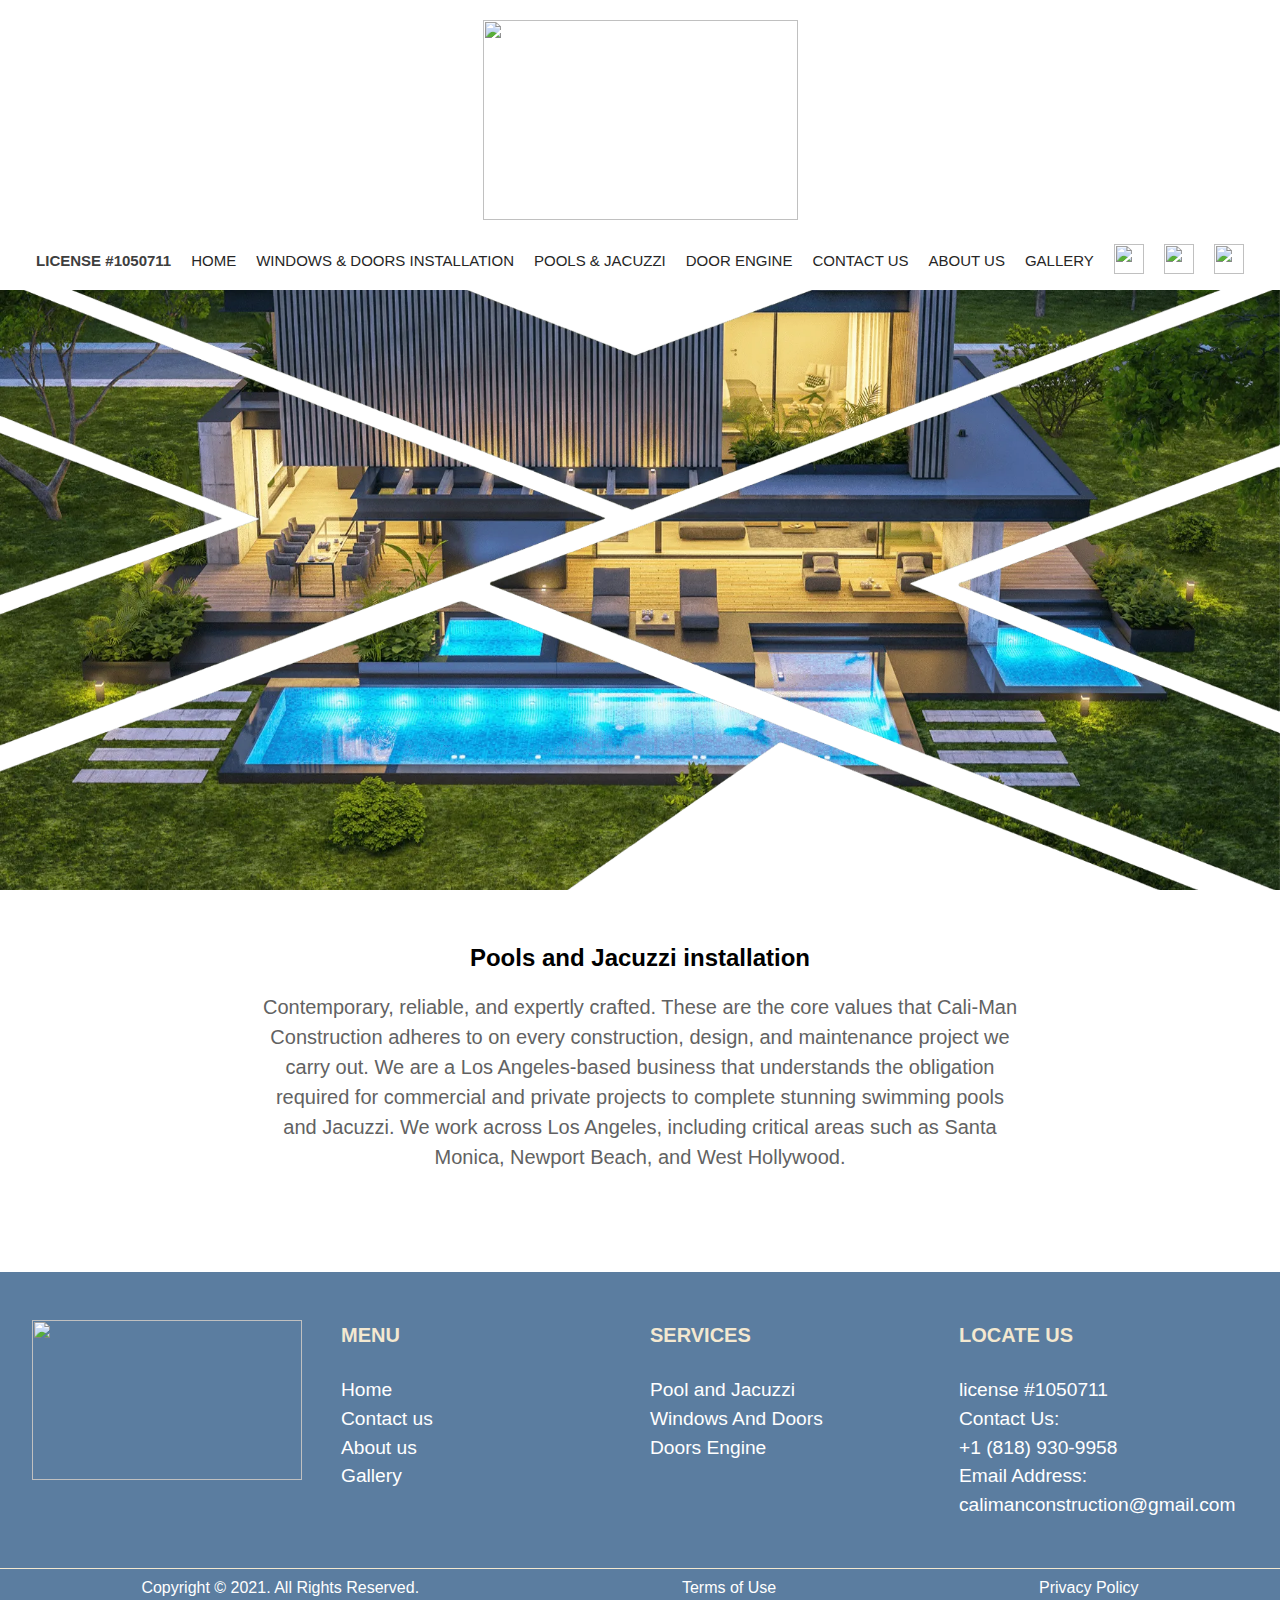
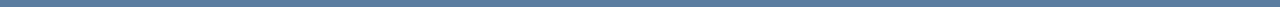
==== pools-jacuzzi.html @ a3f05718 "adding new pages" ====
<!DOCTYPE html>
<html lang="en">
  <head>
    <meta charset="UTF-8" />
    <meta
      http-equiv="X-UA-Compatible"
      content="IE=edge"
    />
    <meta
      name="viewport"
      content="width=device-width, initial-scale=1.0"
    />
    <link
      rel="stylesheet"
      href="https://cdnjs.cloudflare.com/ajax/libs/font-awesome/6.4.0/css/all.min.css"
      integrity="sha512-iecdLmaskl7CVkqkXNQ/ZH/XLlvWZOJyj7Yy7tcenmpD1ypASozpmT/E0iPtmFIB46ZmdtAc9eNBvH0H/ZpiBw=="
      crossorigin="anonymous"
      referrerpolicy="no-referrer"
    />
    <link
      rel="stylesheet"
      href="style.css"
    />
    <link
      rel="stylesheet"
      href="pools-jacuzzi.css"
    />

    <title>Cali-Man Web Page Clone</title>
  </head>
  <body>
    <div class="container">
      <!-- LOGO -->
      <header>
        <div class="header">
          <img
            src="img/home/logo.webp"
            alt=""
            height="200"
            width="315"
          />
        </div>
      </header>

      <!-- NAV -->
      <nav class="main-nav">
        <ul class="main-menu">
          <li>LICENSE #1050711</li>
          <li><a href="index.html">HOME</a></li>
          <li><a href="windows-doors.html">WINDOWS & DOORS INSTALLATION</a></li>
          <li><a href="#">POOLS & JACUZZI</a></li>
          <li><a href="#">DOOR ENGINE</a></li>
          <li><a href="#">CONTACT US</a></li>
          <li><a href="#">ABOUT US</a></li>
          <li><a href="#">GALLERY</a></li>
          <ul>
            <li class="icons">
              <a href="#"
                ><img
                  src="img/home/icons8-phone-48.png"
                  alt=""
              /></a>
            </li>
            <li class="icons">
              <a href="https://www.instagram.com/calimanconstruction/"
                ><img
                  src="img/home/icons8-instagram-48.png"
                  alt=""
              /></a>
            </li>
            <li class="icons">
              <a href="https://www.facebook.com/calimanconstruction"
                ><img
                  src="img/home/icons8-facebook-48.png"
                  alt=""
              /></a>
            </li>
          </ul>
        </ul>
      </nav>

      <!-- HERO SECTION -->
      <section>
        <div class="hero">
          <img
            src="img/pools-jacuzzi/pool-min.webp"
            alt=""
            class="hero-img"
          />
        </div>
      </section>
      <section>
        <div class="sub-hero-pools">
          <h2>Pools and Jacuzzi installation</h2>
        </div>
        <p>
          Contemporary, reliable, and expertly crafted. These are the core
          values that Cali-Man <br />
          Construction adheres to on every construction, design, and maintenance
          project we <br />
          carry out. We are a Los Angeles-based business that understands the
          obligation <br />
          required for commercial and private projects to complete stunning
          swimming pools <br />
          and Jacuzzi. We work across Los Angeles, including critical areas such
          as Santa <br />
          Monica, Newport Beach, and West Hollywood.
        </p>
      </section>

      <footer>
        <div class="footer-cols">
          <div>
            <img
              src="img/home/caliman-footer-logo.webp"
              alt=""
              class="footer-logo"
            />
          </div>
          <ul>
            <li>Menu</li>
            <li><a href="#">Home</a></li>
            <li><a href="#">Contact us</a></li>
            <li><a href="#">About us</a></li>
            <li><a href="#">Gallery</a></li>
          </ul>
          <ul>
            <li>Services</li>
            <li><a href="#">Pool and Jacuzzi</a></li>
            <li><a href="#">Windows And Doors</a></li>
            <li><a href="#">Doors Engine</a></li>
          </ul>
          <ul>
            <li>Locate Us</li>
            <li>license #1050711</li>
            <li>Contact Us:</li>
            <li>+1 (818) 930-9958</li>
            <li>Email Address:</li>
            <li>calimanconstruction@gmail.com</li>
          </ul>
        </div>
        <div class="footer-bottom">
          Copyright &copy; 2021. All Rights Reserved.
          <div>
            <span> Terms of Use </span>
          </div>
          <div>
            <span>Privacy Policy</span>
          </div>
        </div>
      </footer>
    </div>

    <script src="script.js"></script>
  </body>
</html>
---- style.css ----
* {
  box-sizing: border-box;
  padding: 0;
  margin: 0;
}

body {
  @import url('https://fonts.googleapis.com/css2?family=Rubik:wght@300;500;600;700&display=swap');
  @import url('https://fonts.googleapis.com/css2?family=Work+Sans:wght@300&display=swap');
}

a {
  color: #262626;
  text-decoration: none;
}
ul {
  list-style: none;
}

.container {
  font-family: 'Rubik', sans-serif;

  width: 100%;
  max-width: 1400px;
  margin: auto;
}

.header {
  display: flex;
  align-items: center;
  justify-content: center;
  margin: 20px 0 10px 0;
}
/* NAV */
.main-nav {
  display: flex;
  align-items: center;
  justify-content: space-between;
  height: 60px;
  padding: 20px 0;
}

.main-menu {
  display: flex;
  justify-content: center;
  align-items: center;
}

.main-nav ul {
  display: flex;
}

.main-nav ul li {
  font-family: 'Rubik', sans-serif;
  font-weight: 400;
  font-size: 15px;
  padding: 0 10px;
  color: #3e3e3e;
}

.main-nav ul li a {
  padding-bottom: 2px;
}

.main-nav ul li:first-child {
  font-weight: bold;
}

.main-nav {
  display: flex;
  justify-content: center;
  align-items: center;
  /* flex: 1;
  margin-left: 20px; */
}

.icons a img {
  width: 30px;
  height: 30px;
}

/* HERO */
.hero-img {
  width: 100%;
  display: inline-block;
  height: 600px;
  align-items: center;
}

.title {
  font-family: 'Rubik', sans-serif;
  text-align: center;
  margin: 300px 0 0px 0;
  font-size: 32px;
  font-weight: bold;
  line-height: 1.2;
  color: rgba(44, 44, 44, 0.79);
}

.title-sub {
  font-family: 'Work Sans', sans-serif;
  text-align: center;
  color: #3e3e3e;
  line-height: 1.5;
  font-weight: 300;
  margin-bottom: 30px;
}

.title h2:hover {
  display: inline-block;
  color: #262626;
  transition: all 300ms ease-in-out;
}

.sub-hero-img {
  display: grid;
  grid-template-columns: repeat(4, 1fr);
  grid-gap: 10px;
  margin-bottom: 40px;
}

.image {
  display: flex;
  align-items: center;
  justify-content: center;
}

.image img {
  max-width: 100%;
  max-height: 100%;
}

.grid-item img {
  width: 100%;
}

/* SUB-HERO */
.grid-container {
  display: grid;
  grid-template-columns: 1fr 1fr 2fr;
  /* background-color: #2196f3; */
  grid-gap: 15px;
  padding: 15px;
}
.grid-container-bottom {
  display: grid;
  grid-template-columns: 1fr 1fr;
  /* background-color: #2196f3; */
  grid-gap: 15px;
  padding: 0px 15px 15px 15px;
  height: 180px;
}
.woman {
  object-position: 0px -160px;
  /* object-position: 50% 50%; */
}
.grid-item:not('.img-1') {
  display: flex;
  align-items: center;
  justify-content: center;
  background-color: rgba(255, 255, 255, 0.8);
  border: 1px solid rgba(0, 0, 0, 0.8);
  padding: 20px;
  font-size: 30px;
  text-align: center;
  transition: background-color 2s ease-in-out 100s;
}
.grid-item {
  /* background: #5b7da0; */
  overflow: hidden;
}

.grid-item > img {
  width: 100%;

  /* height: 100%; */
}

.quote {
  background-color: #5b7da0;
}
.height100 {
  height: 100%;
}
.quote:hover {
  background: #262626;
  transition: all 300ms ease-in-out;
}

.quote-2:hover {
  background: #262626;
  transition: all 300ms ease-in-out;
}

.img1 {
  height: 50%;
}
.img2-logo-container {
  margin-top: 15px;
  padding-top: 20%;
  background-color: #5b7da0;
  height: 100%;
}
.grid-item > img.pool-img {
  height: 100%;
}
.img-cont-1 {
  display: block;
  height: 300px;
  overflow: hidden;
  margin-bottom: 20px;
}

.img-cont-1 > img {
  width: 160%;
  position: relative;
  right: 120px;
}

.img-cont-2 {
  display: block;
  background-color: #5b7da0;
}

.img-cont-2 {
  display: flex;
  align-items: center;
  justify-content: center;
}

.grid-container-bottom .grid-item:nth-child(2) {
  display: flex;
  text-align: center;
  width: 100%;
  height: 100%;
  background-color: #5b7da0;
  padding: 40px;
  justify-content: center;
  align-items: center;
}

.grid-container-bottom .grid-item:hover {
  background: #262626;
  transition: all 300ms ease-in-out;
}

.sub-main {
  margin-top: 100px;
  max-width: 1400px;
}

.sub-main-img {
  display: flex;
  width: 240px;
  height: 240px;
  gap: 40px;
}

.bottom-hero {
  margin-top: 100px;
}

.bottom-hero-img {
  overflow: hidden;
}

.footer-cols {
  display: grid;
  gap: 20px;
  grid-template-columns: repeat(4, 1fr);
  padding: 48px 32px 48px 32px;
  text-align: left;
  font-size: 1.2rem;
  background-color: #5b7da0;
  color: #fff;
  line-height: 1.5;
}

.footer-cols ul li:first-child {
  font-family: 'Rubik', sans-serif;
  font-size: 20px;
  padding-bottom: 1rem;
  color: #f3e8d0;
  text-transform: uppercase;
  margin-bottom: 10px;
  font-weight: bold;
}

.footer-cols ul li a {
  color: #fff;
}

.footer-logo {
  width: 270px;
  height: 160px;
}

.footer-bottom {
  display: flex;
  justify-content: space-around;
  align-items: center;
  max-width: 1400px;
  background-color: #5b7da0;
  color: #fff;
  border-top: 1px solid #f3e8d0;
  padding: 10px;
}

.footer-bottom span {
  /* display: flex;
  justify-content: space-around; */
}
---- pools-jacuzzi.css ----
* {
  box-sizing: border-box;
  padding: 0;
  margin: 0;
}

body {
  @import url('https://fonts.googleapis.com/css2?family=Rubik:wght@300;500;600;700&display=swap');
  @import url('https://fonts.googleapis.com/css2?family=Work+Sans:wght@300&display=swap');
}

a {
  color: #262626;
  text-decoration: none;
}
ul {
  list-style: none;
}

.container {
  font-family: 'Rubik', sans-serif;

  width: 100%;
  max-width: 1400px;
  margin: auto;
}

.header {
  display: flex;
  align-items: center;
  justify-content: center;
  margin: 20px 0 10px 0;
}
/* NAV */
.main-nav {
  display: flex;
  align-items: center;
  justify-content: space-between;
  height: 60px;
  padding: 20px 0;
}

.main-menu {
  display: flex;
  justify-content: center;
  align-items: center;
}

.main-nav ul {
  display: flex;
}

.main-nav ul li {
  font-family: 'Rubik', sans-serif;
  font-weight: 400;
  font-size: 15px;
  padding: 0 10px;
  color: #3e3e3e;
}

.main-nav ul li a {
  padding-bottom: 2px;
}

.main-nav ul li:first-child {
  font-weight: bold;
}

.main-nav {
  display: flex;
  justify-content: center;
  align-items: center;
  /* flex: 1;
  margin-left: 20px; */
}

.icons a img {
  width: 30px;
  height: 30px;
}

.sub-hero-pools {
  margin: 50px auto 20px;
  text-align: center;
}

section p {
  font-family: 'Work-Sans' sans-serif;
  font-size: 20px;
  text-align: center;
  margin-bottom: 100px;
  color: #626262;
  line-height: 1.5;
  letter-spacing: 0px;
}

.footer-cols {
  display: grid;
  gap: 20px;
  grid-template-columns: repeat(4, 1fr);
  padding: 48px 32px 48px 32px;
  text-align: left;
  font-size: 1.2rem;
  background-color: #5b7da0;
  color: #fff;
  line-height: 1.5;
}

.footer-cols ul li:first-child {
  font-family: 'Rubik', sans-serif;
  font-size: 20px;
  padding-bottom: 1rem;
  color: #f3e8d0;
  text-transform: uppercase;
  margin-bottom: 10px;
  font-weight: bold;
}

.footer-cols ul li a {
  color: #fff;
}

.footer-logo {
  width: 270px;
  height: 160px;
}

.footer-bottom {
  display: flex;
  justify-content: space-around;
  align-items: center;
  max-width: 1400px;
  background-color: #5b7da0;
  color: #fff;
  border-top: 1px solid #f3e8d0;
  padding: 10px;
}

.footer-bottom span {
  /* display: flex;
  justify-content: space-around; */
}
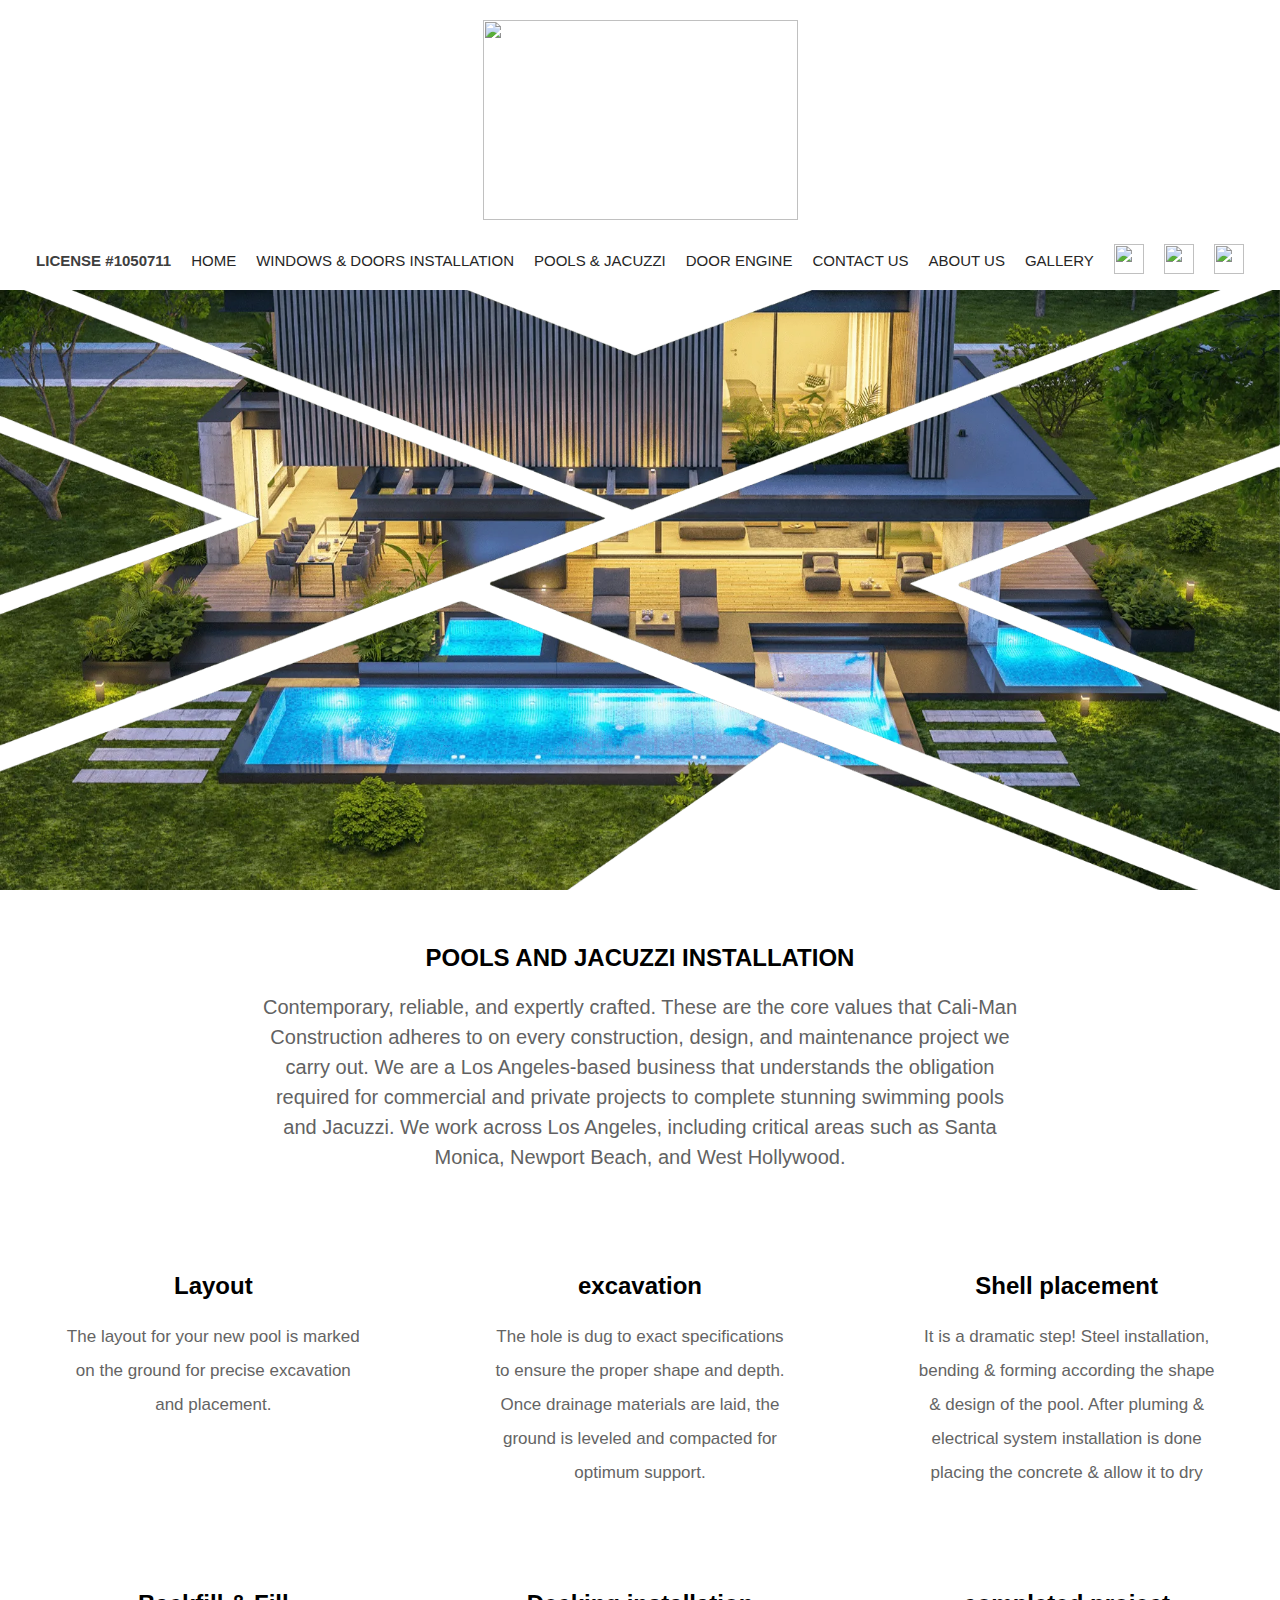
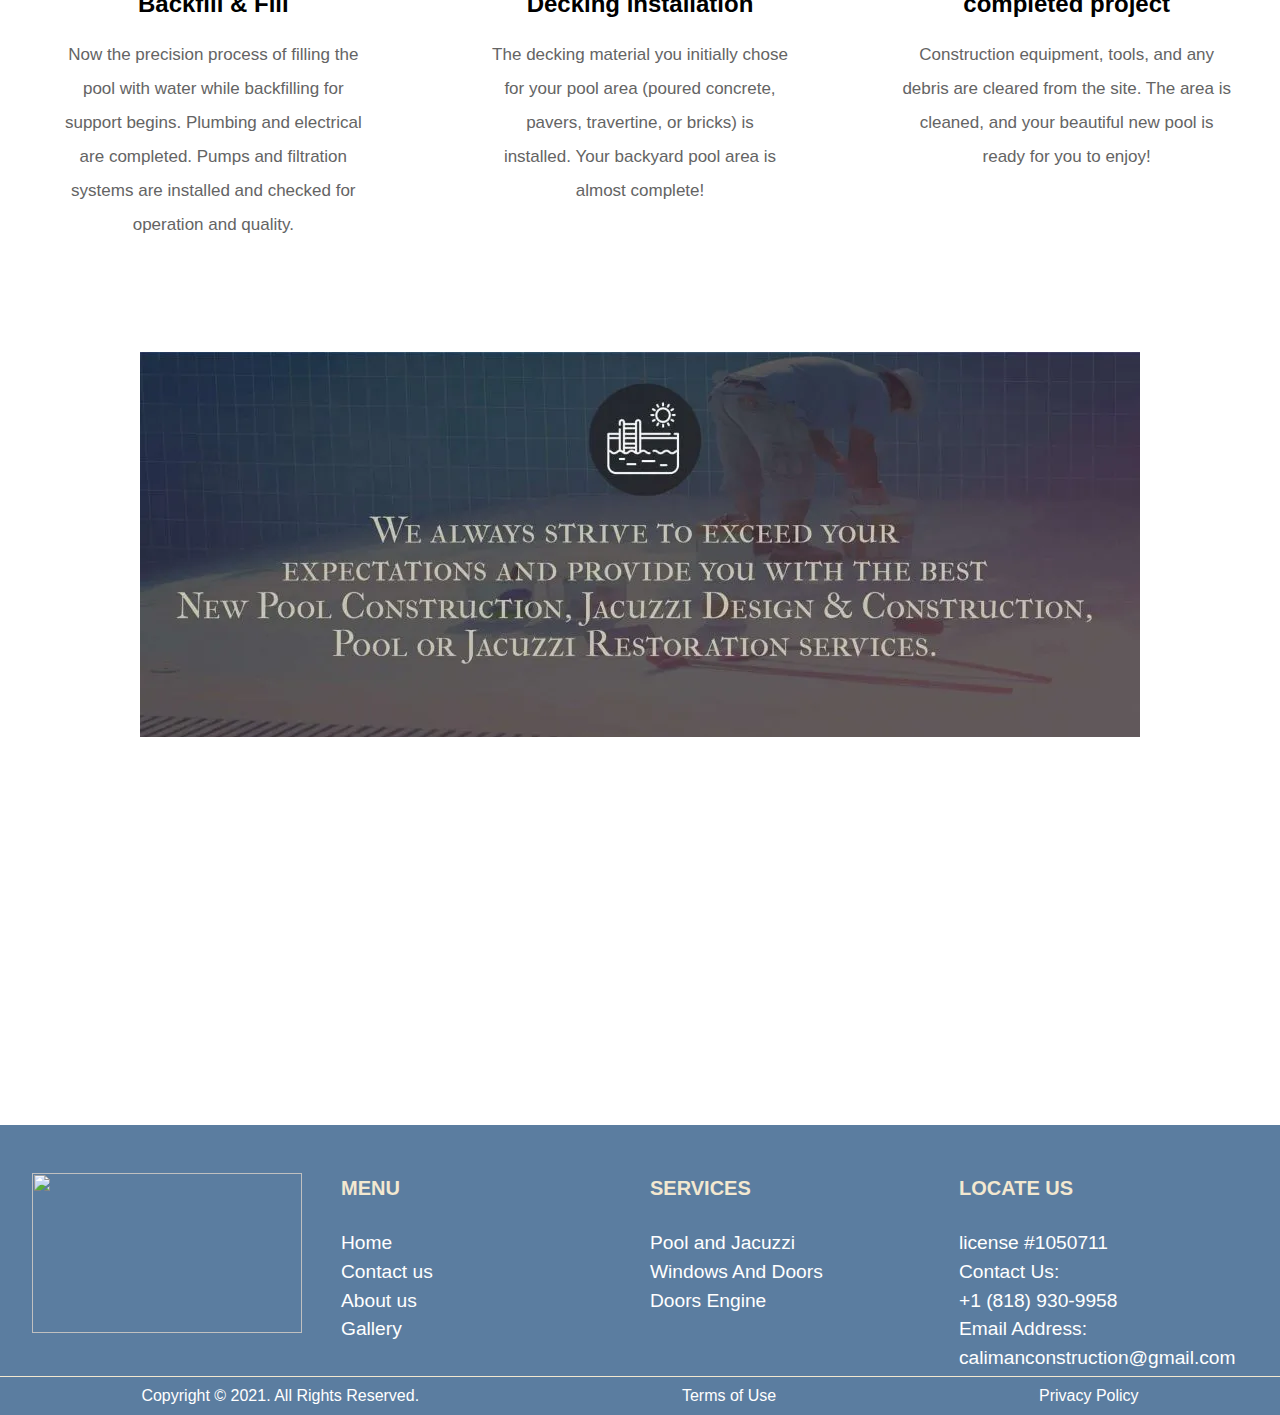
==== commit 6a72f9ae: "Adding thr pool & Jacuzzi page" ====
--- a/pools-jacuzzi.html
+++ b/pools-jacuzzi.html
@@ -89,6 +89,7 @@
           />
         </div>
       </section>
+
       <section>
         <div class="sub-hero-pools">
           <h2>Pools and Jacuzzi installation</h2>
@@ -108,6 +109,100 @@
         </p>
       </section>
 
+      <!-- BG-IMAGE -->
+      <section class="background">
+        <div class="background-img">
+          <div class="content-wrap"></div>
+        </div>
+      </section>
+      <!-- CARDS SECTION -->
+      <section class="section-cards">
+        <div class="grid-cards">
+          <i class="fas fa-layer-group fa-2xl"></i>
+          <h2>Layout</h2>
+          <p>
+            The layout for your new pool is marked <br />
+            on the ground for precise excavation <br />
+            and placement.
+          </p>
+        </div>
+        <div class="grid-cards">
+          <i class="fa fa-tractor fa-2xl"></i>
+          <h2>excavation</h2>
+          <p>
+            The hole is dug to exact specifications <br />
+            to ensure the proper shape and depth. <br />
+            Once drainage materials are laid, the <br />
+            ground is leveled and compacted for <br />
+            optimum support.
+          </p>
+        </div>
+        <div class="grid-cards">
+          <i class="fa fa-water-ladder fa-2xl"></i>
+          <h2>Shell placement</h2>
+          <p>
+            It is a dramatic step! Steel installation, <br />
+            bending & forming according the shape <br />
+            & design of the pool. After pluming & <br />
+            electrical system installation is done <br />
+            placing the concrete & allow it to dry
+          </p>
+        </div>
+        <div class="grid-cards">
+          <i class="fa fa-person-swimming fa-2xl"></i>
+          <h2>Backfill & Fill</h2>
+          <p>
+            Now the precision process of filling the <br />
+            pool with water while backfilling for <br />
+            support begins. Plumbing and electrical<br />
+            are completed. Pumps and filtration <br />
+            systems are installed and checked for <br />
+            operation and quality.
+          </p>
+        </div>
+        <div class="grid-cards">
+          <i class="fa-solid fa-chart-simple fa-2xl"></i>
+          <h2>Decking installation</h2>
+          <p>
+            The decking material you initially chose <br />
+            for your pool area (poured concrete,<br />
+            pavers, travertine, or bricks) is <br />
+            installed. Your backyard pool area is <br />
+            almost complete!
+          </p>
+        </div>
+        <div class="grid-cards">
+          <i class="fa fa-circle-check fa-2xl"></i>
+          <h2>completed project</h2>
+          <p>
+            Construction equipment, tools, and any <br />
+            debris are cleared from the site. The area is <br />
+            cleaned, and your beautiful new pool is <br />
+            ready for you to enjoy!
+          </p>
+        </div>
+      </section>
+
+      <!-- Below cards image -->
+
+      <div class="below-cards-img">
+        <img
+          src="img/pools-jacuzzi/pool-above-footer.webp"
+          alt=""
+        />
+      </div>
+
+      <!-- Bottom Hero -->
+
+      <section class="bottom-hero">
+        <div class="bottom-hero-img">
+          <img
+            src="img/home/footer.webp"
+            alt=""
+          />
+        </div>
+      </section>
+
       <footer>
         <div class="footer-cols">
           <div>
--- a/style.css
+++ b/style.css
@@ -256,6 +256,8 @@
   gap: 40px;
 }
 
+/* Bottom Hero */
+
 .bottom-hero {
   margin-top: 100px;
 }
--- a/pools-jacuzzi.css
+++ b/pools-jacuzzi.css
@@ -84,6 +84,15 @@
   text-align: center;
 }
 
+.sub-hero-pools h2 {
+  text-transform: uppercase;
+}
+
+/* CARDS SECTION */
+
+.background-img {
+}
+
 section p {
   font-family: 'Work-Sans' sans-serif;
   font-size: 20px;
@@ -91,8 +100,77 @@
   margin-bottom: 100px;
   color: #626262;
   line-height: 1.5;
-  letter-spacing: 0px;
-}
+}
+
+.section-cards {
+  display: grid;
+  grid-template-columns: repeat(3, 1fr);
+}
+
+.cards-container {
+  display: flex;
+}
+
+.grid-cards {
+  flex-direction: column;
+  text-align: center;
+  justify-content: center;
+  align-items: center;
+  width: 100%;
+  height: 100%;
+}
+
+.grid-cards i {
+  margin: 50px 0 30px 0;
+}
+
+.grid-cards h2 {
+  margin-bottom: 20px;
+}
+
+.grid-cards p {
+  font-family: 'Work-Sans' sans-serif;
+  color: #646464;
+  line-height: 2;
+  font-size: 17px;
+  font-weight: 400;
+}
+
+.grid-cards:hover {
+  background-color: #5b7da0;
+  color: #fff;
+  transition: background 0.5s, border 0.5s, border-radius 0.5s, box-shadow 0.5s;
+  transform: scale(0.98);
+  transition-delay: 0.1s;
+}
+
+.grid-cards:hover p {
+  color: #fff;
+}
+
+/* Below cards image */
+.below-cards-img {
+  display: flex;
+  justify-content: center;
+  align-items: center;
+  max-height: 385px;
+  text-align: center;
+  margin: 10px 0 10px 0;
+}
+
+/* Bottom Hero */
+
+.bottom-hero {
+  margin: 0;
+  height: 378px;
+}
+
+.bottom-hero-img {
+  height: 100%;
+  width: 100%;
+}
+
+/* Footer */
 
 .footer-cols {
   display: grid;
@@ -104,6 +182,7 @@
   background-color: #5b7da0;
   color: #fff;
   line-height: 1.5;
+  height: 251px;
 }
 
 .footer-cols ul li:first-child {
@@ -136,7 +215,7 @@
   padding: 10px;
 }
 
-.footer-bottom span {
-  /* display: flex;
-  justify-content: space-around; */
-}
+/* .footer-bottom span {
+  display: flex;
+  justify-content: space-around;
+} */
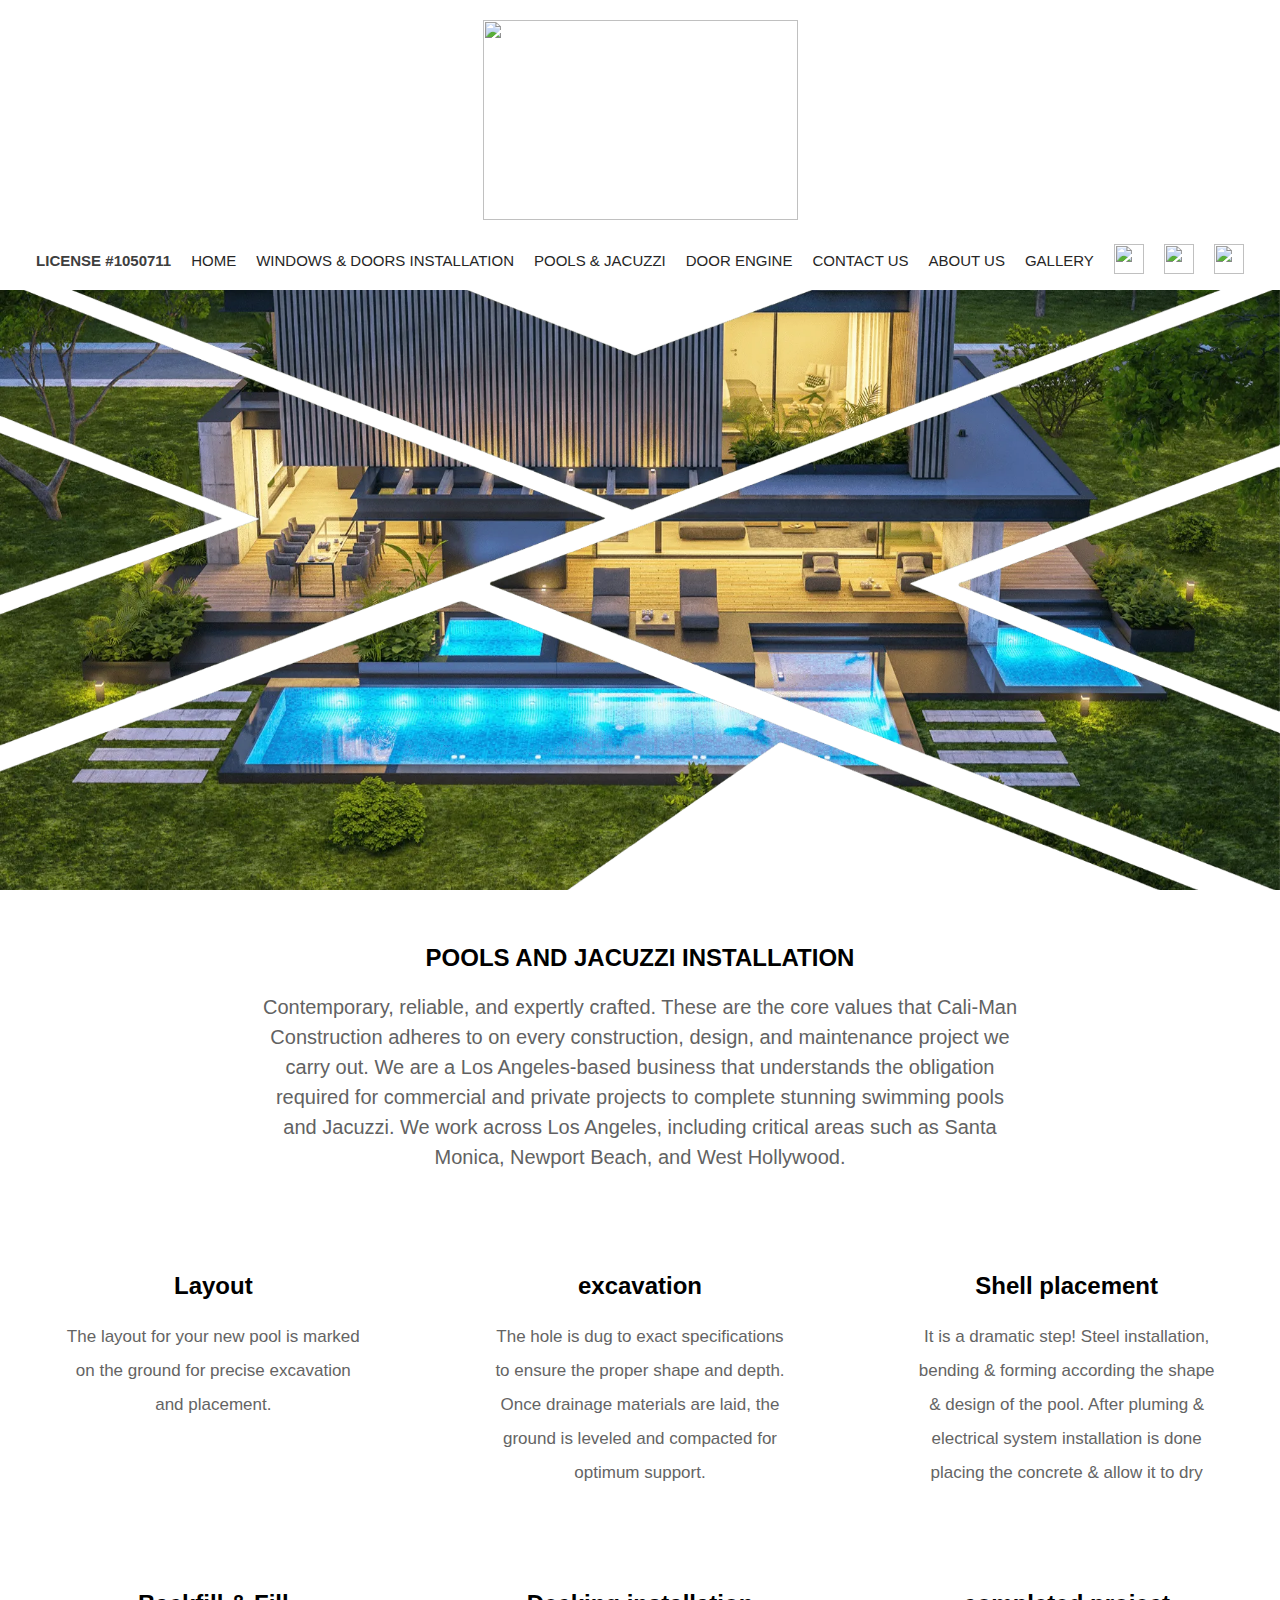
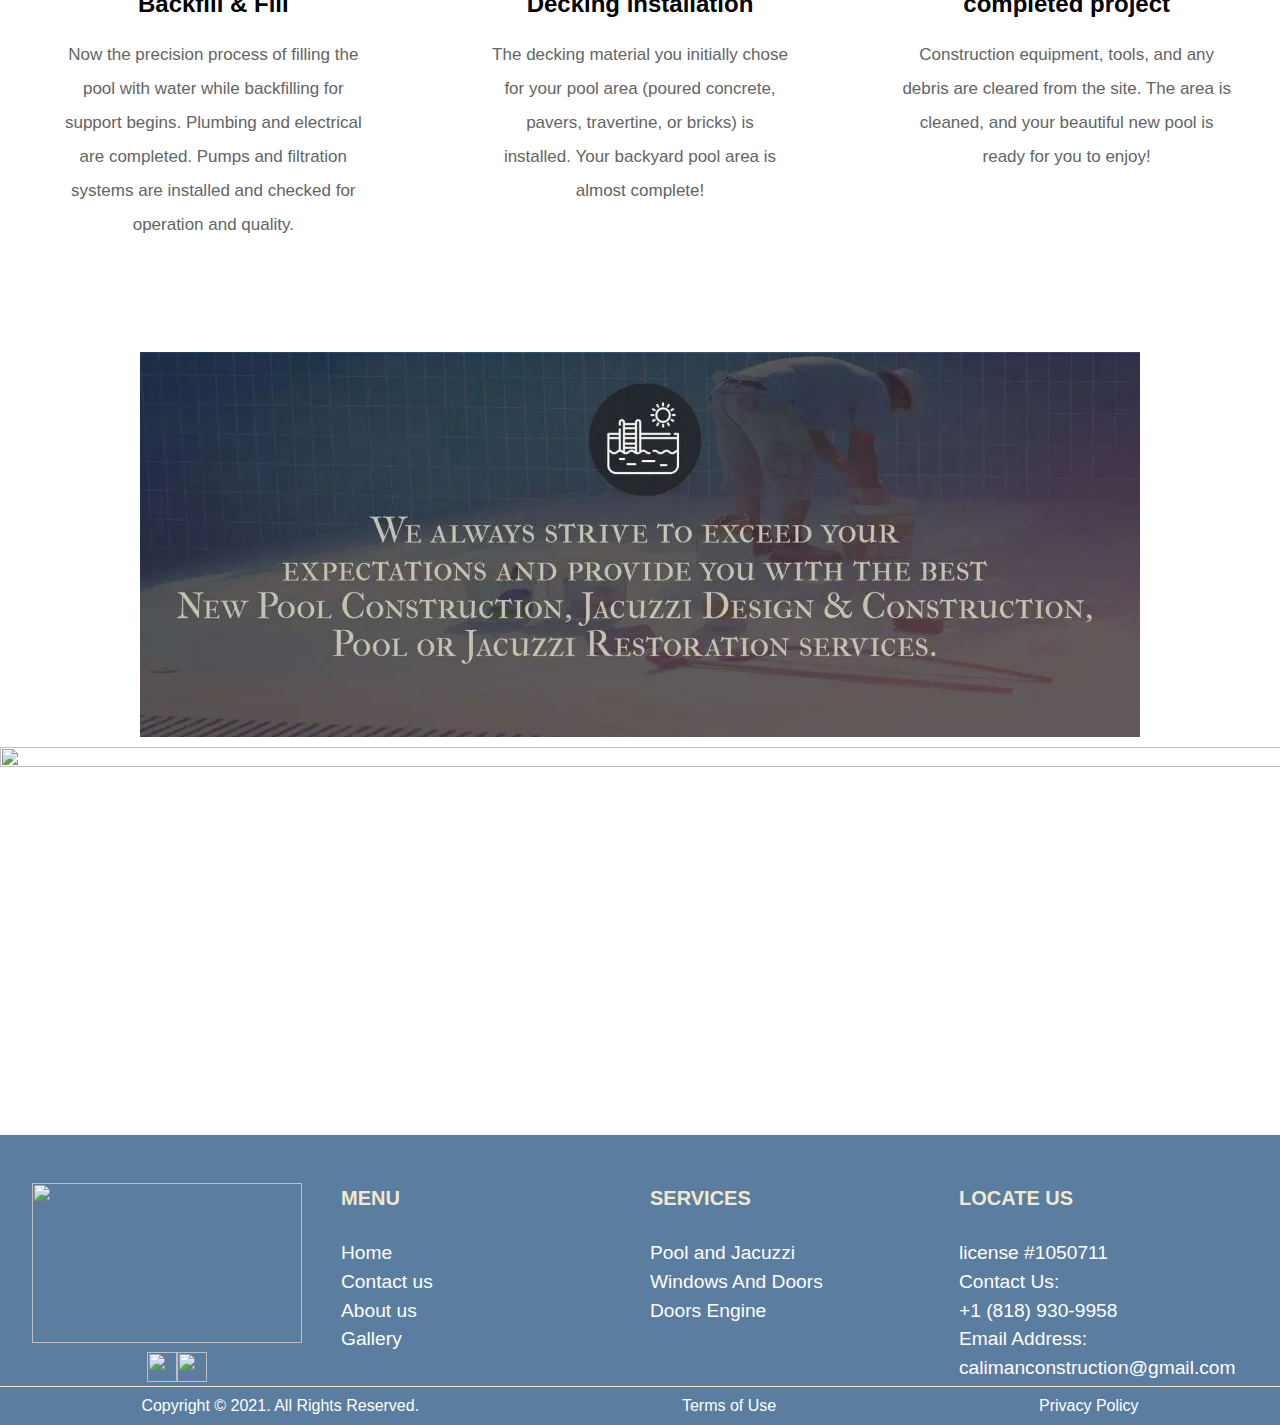
==== commit a13c237a: "Adding socail icons to all pages in the bottom logo" ====
--- a/pools-jacuzzi.html
+++ b/pools-jacuzzi.html
@@ -197,21 +197,42 @@
       <section class="bottom-hero">
         <div class="bottom-hero-img">
           <img
-            src="img/home/footer.webp"
+            width="1500"
+            height="450"
+            src="https://calimanconstruction.com/wp-content/uploads/2021/05/footer.jpg"
+            class="attachment-full size-full wp-image-2251 bottom-hero-img"
             alt=""
+            sizes="(max-width: 1500px) 100vw, 1500px"
           />
         </div>
       </section>
 
       <footer>
         <div class="footer-cols">
-          <div>
+          <div class="social-icons">
             <img
               src="img/home/caliman-footer-logo.webp"
               alt=""
               class="footer-logo"
             />
+            <ul>
+              <li class="icons">
+                <a href="https://www.instagram.com/calimanconstruction/"
+                  ><img
+                    src="img/home/icons8-instagram-48.png"
+                    alt=""
+                /></a>
+              </li>
+              <li class="icons">
+                <a href="https://www.facebook.com/calimanconstruction"
+                  ><img
+                    src="img/home/icons8-facebook-48.png"
+                    alt=""
+                /></a>
+              </li>
+            </ul>
           </div>
+
           <ul>
             <li>Menu</li>
             <li><a href="#">Home</a></li>
--- a/style.css
+++ b/style.css
@@ -292,6 +292,45 @@
   color: #fff;
 }
 
+.social-icons ul {
+  display: flex;
+  justify-content: center;
+  align-items: flex-start;
+}
+
+.footer-cols {
+  display: grid;
+  gap: 20px;
+  grid-template-columns: repeat(4, 1fr);
+  padding: 48px 32px 48px 32px;
+  text-align: left;
+  font-size: 1.2rem;
+  background-color: #5b7da0;
+  color: #fff;
+  line-height: 1.5;
+  height: 251px;
+}
+
+.social-icons ul {
+  display: flex;
+  justify-content: center;
+  align-items: flex-start;
+}
+
+.footer-cols ul li:first-child {
+  font-family: 'Rubik', sans-serif;
+  font-size: 20px;
+  padding-bottom: 1rem;
+  color: #f3e8d0;
+  text-transform: uppercase;
+  margin-bottom: 10px;
+  font-weight: bold;
+}
+
+.footer-cols ul li a {
+  color: #fff;
+}
+
 .footer-logo {
   width: 270px;
   height: 160px;
--- a/pools-jacuzzi.css
+++ b/pools-jacuzzi.css
@@ -161,13 +161,12 @@
 /* Bottom Hero */
 
 .bottom-hero {
-  margin: 0;
-  height: 378px;
+  margin-top: 0;
 }
 
 .bottom-hero-img {
-  height: 100%;
-  width: 100%;
+  height: auto;
+  max-width: 100%;
 }
 
 /* Footer */
@@ -185,6 +184,12 @@
   height: 251px;
 }
 
+.social-icons ul {
+  display: flex;
+  justify-content: center;
+  align-items: flex-start;
+}
+
 .footer-cols ul li:first-child {
   font-family: 'Rubik', sans-serif;
   font-size: 20px;
